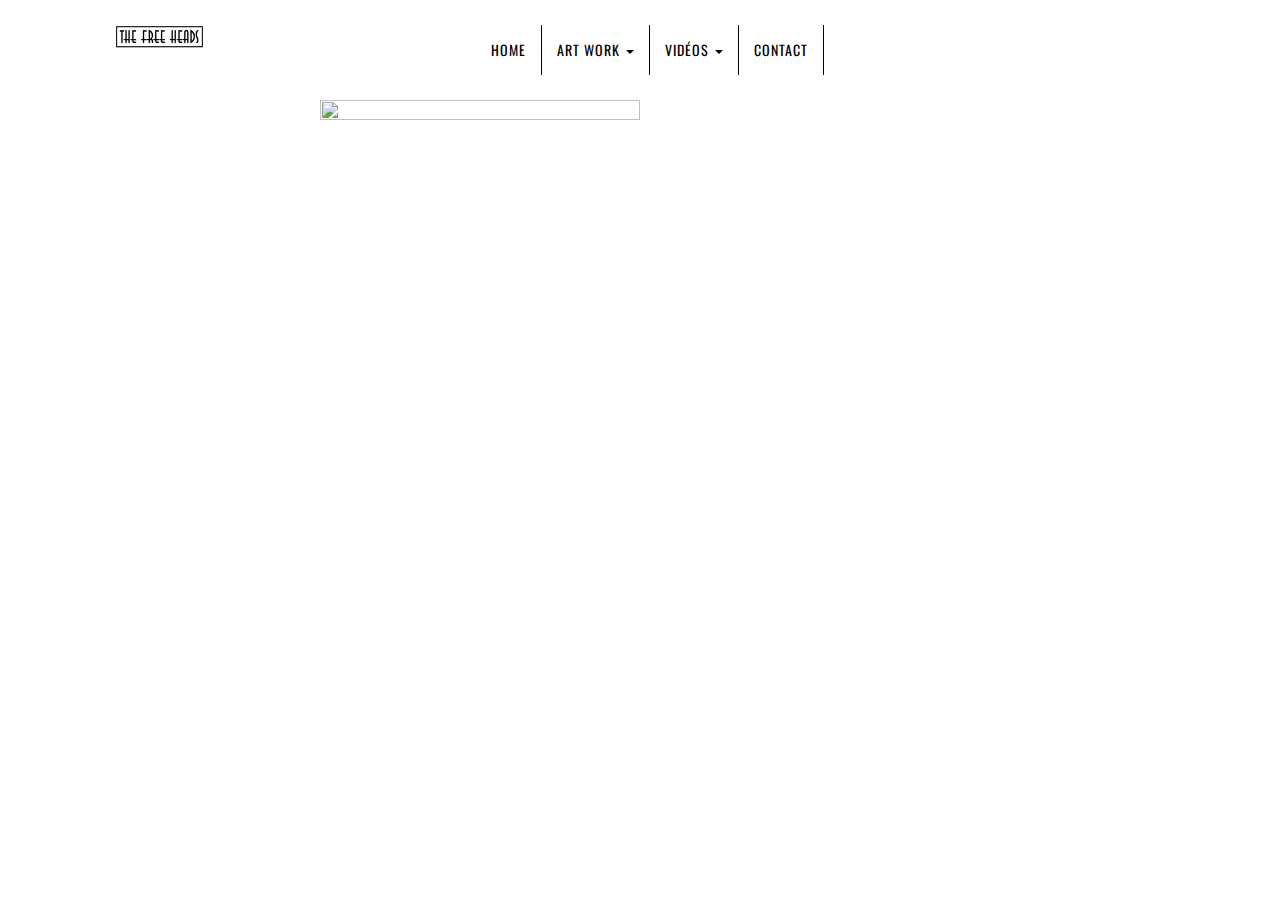
==== painting.html @ 8d07fea5 "add new header with eyes pulse" ====
<!doctype html>
<html class="no-js" lang="fr">

<head>
    <meta charset="utf-8">
    <meta http-equiv="x-ua-compatible" content="ie=edge">
    <title>The free heads</title>
    <meta name="description" content="Art et peintures">
    <meta name="viewport" content="width=device-width, initial-scale=1">

    <link rel="apple-touch-icon" href="apple-touch-icon.png">
    <!-- Place favicon.ico in the root directory -->
    <link rel="stylesheet" href="css/main.css">
    <link rel="stylesheet" href="css/normalize.css">
    <link rel="stylesheet" href="css/bootstrap.css">

    <script src="js/vendor/modernizr-2.8.3.min.js"></script>
    <script src="js/bootstrap.js"></script>


    <link href="css/bootstrap.min.css" rel="stylesheet">

    <!-- Custom CSS -->
    <link href="css/agency.css" rel="stylesheet">

    <!-- Custom Fonts -->
    <link href="font-awesome/css/font-awesome.min.css" rel="stylesheet" type="text/css">
    <link href='https://fonts.googleapis.com/css?family=Oswald' rel='stylesheet' type='text/css'>

</head>

<body>

<!--header -->

<!-- Navigation -->

<nav class="navbar navbar-default navbar-fixed-top">
    <div class="container">
        <!-- Brand and toggle get grouped for better mobile display -->
        <div class="navbar-header page-scroll">
            <button type="button" class="navbar-toggle" data-toggle="collapse" data-target="#bs-example-navbar-collapse-1">
                <span class="sr-only">Toggle navigation</span>
                <span class="icon-bar"></span>
                <span class="icon-bar"></span>
                <span class="icon-bar"></span>
            </button>
            <a class="page-scroll" href="#page-top">
                <img class="img-responsive" src="img/logos/TFEblack.png" alt="logo" />
            </a>
        </div>

        <!-- Collect the nav links, forms, and other content for toggling -->
        <div class="collapse navbar-collapse" id="bs-example-navbar-collapse-1">
            <ul class="nav navbar-nav navbar-justified">
                <li class="hidden">
                    <a href="#page-top"></a>
                </li>
                <li>
                    <a class="page-scroll trait" href="index.html">Home</a>
                </li>


                <li class="dropdown hidden-xs">
                    <a href="artwork.html" class="dropdown-toggle trait" data-toggle="dropdown" role="button" aria-haspopup="true" aria-expanded="false">Art work <span class="caret"></span></a>
                    <ul class="dropdown-menu">
                        <li><a href="digital">Digital Art</a></li>
                        <li><a href="paintings">Painting</a></li>
                        <li><a href="face">Face of the week</a></li>
                    </ul>
                </li>

                <li class="dropdown hidden-xs">
                    <a href="artwork.html" class="dropdown-toggle trait" data-toggle="dropdown" role="button" aria-haspopup="true" aria-expanded="false">Vidéos <span class="caret"></span></a>
                    <ul class="dropdown-menu">
                        <li><a href="digital">Présentation</a></li>
                        <li><a href="paintings">Painting</a></li>
                        <li><a href="face">Playlist</a></li>
                    </ul>
                </li>

                <!-- Navigation XS-->

                <li class="little-version hidden-sm hidden-md hidden-lg"><a class="page-scroll" href="contact.html">Art work</a>
                    <ul>
                        <li><a class="page-scroll" href="digital.html">Digital</a></li>
                        <li><a class="page-scroll" href="painting_galery.html">Painting</a></li>
                        <li><a class="page-scroll" href="face.html">Face of the week</a></li>
                    </ul>
                </li>

                <li class="little-version hidden-sm hidden-md hidden-lg"><a class="page-scroll" href="contact.html">Vidéos</a>
                    <ul>
                        <li><a class="page-scroll" href="présentation.html">Présentation</a></li>
                        <li><a class="page-scroll" href="painting.html">Painting</a></li>
                        <li><a class="page-scroll" href="playlist.html">Playlist</a></li>
                    </ul>
                </li>


                <li>
                    <a class="page-scroll trait" href="contact.html">Contact</a>
                </li>
            </ul>
        </div>

    </div>

</nav>


<!-- /Navigation ms xs-->


<!-- galery-->
<img id="img_01" src="small/image1.jpg" data-zoom-image="large/image1.jpg"/>

<div id="gal1">

<a href="#" data-image="small/image1.jpg" data-zoom-image="large/image1.jpg"> <img id="img_01" src="thumb/image1.jpg" /> </a>

<a href="#" data-image="small/image2.jpg" data-zoom-image="large/image2.jpg"> <img id="img_01" src="thumb/image2.jpg" /></a>

<a href="#" data-image="small/image3.jpg" data-zoom-image="large/image3.jpg"> <img id="img_01" src="thumb/image3.jpg" /> </a>

<a href="#" data-image="small/image4.jpg" data-zoom-image="large/image4.jpg"> <img id="img_01" src="thumb/image4.jpg" /></a> </div>





<script src="js/jquery.js"></script>
<!-- Bootstrap Core JavaScript -->
<script src="js/bootstrap.min.js"></script>

<!-- Plugin JavaScript -->
<script src="http://cdnjs.cloudflare.com/ajax/libs/jquery-easing/1.3/jquery.easing.min.js"></script>
<script src="js/classie.js"></script>
<script src="js/cbpAnimatedHeader.js"></script>

<!-- Contact Form JavaScript -->
<script src="js/jqBootstrapValidation.js"></script>
<script src="js/contact_me.js"></script>

<!-- Custom Theme JavaScript -->
<script src="js/agency.js"></script>
<script src="js/clean-blog.min.js"></script>

<script src="https://ajax.googleapis.com/ajax/libs/jquery/1.11.3/jquery.min.js"></script>
<script>
    window.jQuery || document.write('<script src="js/vendor/jquery-1.11.3.min.js"><\/script>')
</script>
<script src="js/plugins.js"></script>
<script src="js/main.js"></script>

</body>
</html>
---- css/main.css ----
/************NAV BAR**************/

.navbar-default {
    background-color: white !important;
}

.navbar-collapse a {
    border-right: 0!important;
}

.navbar-default .nav li a {
    color: black !important;
    font-family: 'Oswald', sans-serif, arial, sans-serif!important;
}

.navbar-default .nav li a:hover {
    color: #8e1e1d!important;
}

.little-version li {
    list-style: none!important;
}

header {
  position: relative;

  height: 100vh;
  width: 100%;
}
.heads, .yeux{
  position: absolute;

  margin-top: 10%;
  margin-left: 30%;
  height: 70%;
  width: 40%;

}



/************video**************/

#block {
    display: inline-block;
    float: none;
    width: 100%;
    height: 100vh;
}


/************news**************/
.new {
  width: 100%;
  height: 100vh;
}



#news{
   font-family: 'Oswald', sans-serif, arial, sans-serif!important;
   margin-left: 630px;
   margin-top: 2%;
   display:-moz-box;
   transition: 2s;
 }
#news.news {
  margin-top: 5%;
  margin-left: 0px;
}


.hidden{
     opacity:0;
}
.visible{
     opacity:1;
}

@keyframes slidein {
    from {
        margin-left: 100%;
        width: 300%;
    }
    to {
        margin-left: 0%;
        width: 100%;
    }
}


/**********animation tableau**************/
.tableau {
  margin-top: 5%%
}

img {
  margin-left: 25%;
  width: 50%;
  height: 50%;
}

/* Pulse Grow */
@-webkit-keyframes hvr-pulse-grow {
    to {
        -webkit-transform: scale(1.1);
        transform: scale(1.1);
    }
}
@keyframes hvr-pulse-grow {
    to {
        -webkit-transform: scale(1.1);
        transform: scale(1.1);
    }
}
.hvr-pulse-grow {
    vertical-align: middle;
    -webkit-transform: translateZ(0);
    transform: translateZ(0);
    box-shadow: 0 0 1px rgba(0, 0, 0, 0);
    -webkit-backface-visibility: hidden;
    backface-visibility: hidden;
    -moz-osx-font-smoothing: grayscale;
}
.hvr-pulse-grow:hover {
    /*-webkit-animation-name: hvr-pulse-grow;*/
    animation-name: hvr-pulse-grow;
    /*-webkit-animation-duration: 0.3s;*/
    animation-duration: 0.3s;
    /*-webkit-animation-timing-function: linear;*/
    animation-timing-function: linear;
    /*-webkit-animation-iteration-count: infinite;*/
    animation-iteration-count: infinite;
    /*-webkit-animation-direction: alternate;*/
    animation-direction: alternate;
}


/**********Footer**************/


/************media queries**************/

@media (min-width: 768px) {
    /**********navbar**************/
    .navbar-nav {
        margin-left: 20% !important;
    }
    a.trait {
        border-right: 1px solid black !important;
    }
    /**********animation néon news**************/
    .polling_message {
        color: white;
        float: left;
        margin-right: 2%;
    }
    .view_port {
        margin-top: 2%;
        background-color: black;
        height: 80px;
        width: 50%;
        overflow: hidden;
    }
    .cylon_eye {
        background-color: #8e1e1d;
        background-image: -webkit-linear-gradient( left, rgba( 0, 0, 0, 0.9) 25%, rgba( 0, 0, 0, 0.1) 50%, rgba( 0, 0, 0, 0.9) 75%);
        background-image: -moz-linear-gradient( left, rgba( 0, 0, 0, 0.9) 25%, rgba( 0, 0, 0, 0.1) 50%, rgba( 0, 0, 0, 0.9) 75%);
        background-image: -o-linear-gradient( left, rgba( 0, 0, 0, 0.9) 25%, rgba( 0, 0, 0, 0.1) 50%, rgba( 0, 0, 0, 0.9) 75%);
        background-image: linear-gradient(to right, rgba( 0, 0, 0, 0.9) 25%, rgba( 0, 0, 0, 0.1) 50%, rgba( 0, 0, 0, 0.9) 75%);
        color: white;
        height: 100%;
        width: 20%;
        -webkit-animation: 4s linear 0s infinite alternate move_eye;
        -moz-animation: 4s linear 0s infinite alternate move_eye;
        -o-animation: 4s linear 0s infinite alternate move_eye;
        animation: 4s linear 0s infinite alternate move_eye;
    }
    @-webkit-keyframes move_eye {
        from {
            margin-left: -20%;
        }
        to {
            margin-left: 100%;
        }
    }
    @-moz-keyframes move_eye {
        from {
            margin-left: -20%;
        }
        to {
            margin-left: 100%;
        }
    }
    @-o-keyframes move_eye {
        from {
            margin-left: -20%;
        }
        to {
            margin-left: 100%;
        }
    }
    @keyframes move_eye {
        from {
            margin-left: -20%;
        }
        to {
            margin-left: 100%;
        }
    }
    /**********animation néon news**************/

    /**********essai zoom**************/

/*set a border on the images to prevent shifting*/

 #gallery_01 img {
  border:2px solid white;
  } /*Change the colour*/
  .active img {
    border:2px solid #333 !important;
  }


}
---- css/agency.css ----
/*!
 * Start Bootstrap - Agency Bootstrap Theme (http://startbootstrap.com)
 * Code licensed under the Apache License v2.0.
 * For details, see http://www.apache.org/licenses/LICENSE-2.0.
 */

/*babla*/

body {
    overflow-x: hidden;
    font-family: "Roboto Slab","Helvetica Neue",Helvetica,Arial,sans-serif;
}

.text-muted {
    color: #777;
}

.text-primary {
    color: #be1c1c;
}

p {
    font-size: 14px;
    line-height: 1.75;
}

p.large {
    font-size: 16px;
}

a,
a:hover,
a:focus,
a:active,
a.active {
    outline: 0;
}

a {
    color: #8f8e8a;
}

a:hover,
a:focus,
a:active,
a.active {
    color: #f50a0a;
}

h1,
h2,
h3,
h4,
h5,
h6 {
    text-transform: uppercase;
    font-family: Montserrat,"Helvetica Neue",Helvetica,Arial,sans-serif;
    font-weight: 700;
}

.img-centered {
    margin: 0 auto;
}

.bg-light-gray {
    background-color: #f7f7f7;
}

.bg-darkest-gray {
    background-color: #222;
}

.btn-primary {
    border-color: #8e1e1d;
    text-transform: uppercase;
    font-family: Montserrat,"Helvetica Neue",Helvetica,Arial,sans-serif;
    font-weight: 700;
    color: #fff;
    background-color: #8e1e1d;
}

.btn-primary:hover,
.btn-primary:focus,
.btn-primary:active,
.btn-primary.active,
.open .dropdown-toggle.btn-primary {
    border-color: #8e1e1d;
    color: #fff;
    background-color: #fb0303;
}

.btn-primary:active,
.btn-primary.active,
.open .dropdown-toggle.btn-primary {
    background-image: none;
}

.btn-primary.disabled,
.btn-primary[disabled],
fieldset[disabled] .btn-primary,
.btn-primary.disabled:hover,
.btn-primary[disabled]:hover,
fieldset[disabled] .btn-primary:hover,
.btn-primary.disabled:focus,
.btn-primary[disabled]:focus,
fieldset[disabled] .btn-primary:focus,
.btn-primary.disabled:active,
.btn-primary[disabled]:active,
fieldset[disabled] .btn-primary:active,
.btn-primary.disabled.active,
.btn-primary[disabled].active,
fieldset[disabled] .btn-primary.active {
    border-color: #8e1e1d;
    background-color: #8e1e1d;
}

.btn-primary .badge {
    color: #8e1e1d;
    background-color: #fff;
}

.btn-xl {
    padding: 20px 40px;
    border-color: #8e1e1d;
    border-radius: 3px;
    text-transform: uppercase;
    font-family: Montserrat,"Helvetica Neue",Helvetica,Arial,sans-serif;
    font-size: 18px;
    font-weight: 700;
    color: #fff;
    background-color: #8e1e1d;
}

.btn-xl:hover,
.btn-xl:focus,
.btn-xl:active,
.btn-xl.active,
.open .dropdown-toggle.btn-xl {
    border-color: #8e1e1d;
    color: #fff;
    background-color: #8e1e1d;
}

.btn-xl:active,
.btn-xl.active,
.open .dropdown-toggle.btn-xl {
    background-image: none;
}

.btn-xl.disabled,
.btn-xl[disabled],
fieldset[disabled] .btn-xl,
.btn-xl.disabled:hover,
.btn-xl[disabled]:hover,
fieldset[disabled] .btn-xl:hover,
.btn-xl.disabled:focus,
.btn-xl[disabled]:focus,
fieldset[disabled] .btn-xl:focus,
.btn-xl.disabled:active,
.btn-xl[disabled]:active,
fieldset[disabled] .btn-xl:active,
.btn-xl.disabled.active,
.btn-xl[disabled].active,
fieldset[disabled] .btn-xl.active {
    border-color: #8e1e1d;
    background-color: #8e1e1d;
}

.btn-xl .badge {
    color: #8e1e1d;
    background-color: #fff;
}

.navbar-default {
    border-color: transparent;
    background-color: #222;
}

.navbar-default .navbar-brand {
    font-family: "Kaushan Script","Helvetica Neue",Helvetica,Arial,cursive;
    color: #8e1e1d;
}

.navbar-default .navbar-brand:hover,
.navbar-default .navbar-brand:focus,
.navbar-default .navbar-brand:active,
.navbar-default .navbar-brand.active {
    color: #4a0b0b;
}

.navbar-default .navbar-collapse {
    border-color: rgba(255,255,255,.02);
}

.navbar-default .navbar-toggle {
    border-color: #8e1e1d;
    background-color: #8e1e1d;
}

.navbar-default .navbar-toggle .icon-bar {
    background-color: #fff;
}

.navbar-default .navbar-toggle:hover,
.navbar-default .navbar-toggle:focus {
    background-color: #8e1e1d;
}

.navbar-default .nav li a {
    text-transform: uppercase;
    font-family: Montserrat,"Helvetica Neue",Helvetica,Arial,sans-serif;
    font-weight: 400;
    letter-spacing: 1px;
    color: #fff;
}

.navbar-default .nav li a:hover,
.navbar-default .nav li a:focus {
    outline: 0;
    color: #8e1e1d;
}

.navbar-default .navbar-nav>.active>a {
    border-radius: 0;
    color: #fff;
    background-color: #8e1e1d;
}

.navbar-default .navbar-nav>.active>a:hover,
.navbar-default .navbar-nav>.active>a:focus {
    color: #fff;
    background-color: #4a0b0b;
}

@media(min-width:768px) {
    .navbar-default {
        padding: 25px 0;
        border: 0;
        background-color: transparent;
        -webkit-transition: padding .3s;
        -moz-transition: padding .3s;
        transition: padding .3s;
    }

    .navbar-default .navbar-brand {
        font-size: 2em;
        -webkit-transition: all .3s;
        -moz-transition: all .3s;
        transition: all .3s;
    }

    .navbar-default .navbar-nav>.active>a {
        border-radius: 3px;
    }

    .navbar-default.navbar-shrink {
        padding: 10px 0;
        background-color: #222;
    }

    .navbar-default.navbar-shrink .navbar-brand {
        font-size: 1.5em;
    }
}

#carousel {
  width: 109%;
  margin-top: -5%;
  margin-left: -5%;
}

#header1 {
    text-align: center;
    color: #fff;
    background-attachment: scroll;
    background-image: url(../img/backgroundnoir.jpg);
    background-position: center center;
    background-repeat: none;
    -webkit-background-size: cover;
    -moz-background-size: cover;
    background-size: cover;
    -o-background-size: cover;
}

#header2 {

}

header .intro-text {
    padding-top: 100px;
    padding-bottom: 50px;
}

header .intro-text .intro-lead-in {
    margin-bottom: 25px;
    font-family: "Droid Serif","Helvetica Neue",Helvetica,Arial,sans-serif;
    font-size: 22px;
    font-style: italic;
    line-height: 22px;
}

header .intro-text .intro-heading {
    margin-bottom: 25px;
    text-transform: uppercase;
    font-family: Montserrat,"Helvetica Neue",Helvetica,Arial,sans-serif;
    font-size: 50px;
    font-weight: 700;
    line-height: 50px;
}

@media(min-width:768px) {
    header .intro-text {
        padding-top: 300px;
        padding-bottom: 200px;
    }

    header .intro-text .intro-lead-in {
        margin-bottom: 25px;
        font-family: "Droid Serif","Helvetica Neue",Helvetica,Arial,sans-serif;
        font-size: 40px;
        font-style: italic;
        line-height: 40px;
    }

    header .intro-text .intro-heading {
        margin-bottom: 50px;
        text-transform: uppercase;
        font-family: Montserrat,"Helvetica Neue",Helvetica,Arial,sans-serif;
        font-size: 75px;
        font-weight: 700;
        line-height: 75px;
    }
}

section {
    padding: 100px 0;
}

section h2.section-heading {
    margin-top: 0;
    margin-bottom: 15px;
    font-size: 40px;
}

section h3.section-subheading {
    margin-bottom: 75px;
    text-transform: none;
    font-family: "Droid Serif","Helvetica Neue",Helvetica,Arial,sans-serif;
    font-size: 16px;
    font-style: italic;
    font-weight: 400;
}

@media(min-width:768px) {
    section {
        padding: 150px 0;
    }
}

/* damien carousel*/
#slide {
    height: 500px;
    width: 100%;
}
/* damien carousel*/

.service-heading {
    margin: 15px 0;
    text-transform: none;
}

#portfolio .portfolio-item {
    right: 0;
    margin: 0 0 15px;
}

#portfolio .portfolio-item .portfolio-link {
    display: block;
    position: relative;
    margin: 0 auto;
    max-width: 400px;
}

#portfolio .portfolio-item .portfolio-link .portfolio-hover {
    position: absolute;
    width: 100%;
    height: 100%;
    opacity: 0;
    background: rgba(254,209,54,.9);
    -webkit-transition: all ease .5s;
    -moz-transition: all ease .5s;
    transition: all ease .5s;
}

#portfolio .portfolio-item .portfolio-link .portfolio-hover:hover {
    opacity: 1;
}

#portfolio .portfolio-item .portfolio-link .portfolio-hover .portfolio-hover-content {
    position: absolute;
    top: 50%;
    width: 100%;
    height: 20px;
    margin-top: -12px;
    text-align: center;
    font-size: 20px;
    color: #fff;
}

#portfolio .portfolio-item .portfolio-link .portfolio-hover .portfolio-hover-content i {
    margin-top: -12px;
}

#portfolio .portfolio-item .portfolio-link .portfolio-hover .portfolio-hover-content h3,
#portfolio .portfolio-item .portfolio-link .portfolio-hover .portfolio-hover-content h4 {
    margin: 0;
}

#portfolio .portfolio-item .portfolio-caption {
    margin: 0 auto;
    padding: 25px;
    max-width: 400px;
    text-align: center;
    background-color: #fff;
}

#portfolio .portfolio-item .portfolio-caption h4 {
    margin: 0;
    text-transform: none;
}

#portfolio .portfolio-item .portfolio-caption p {
    margin: 0;
    font-family: "Droid Serif","Helvetica Neue",Helvetica,Arial,sans-serif;
    font-size: 16px;
    font-style: italic;
}

#portfolio * {
    z-index: 2;
}

@media(min-width:767px) {
    #portfolio .portfolio-item {
        margin: 0 0 30px;
    }
}

.timeline {
    position: relative;
    padding: 0;
    list-style: none;
}

.timeline:before {
    content: "";
    position: absolute;
    top: 0;
    bottom: 0;
    left: 40px;
    width: 2px;
    margin-left: -1.5px;
    background-color: #f1f1f1;
}

.timeline>li {
    position: relative;
    margin-bottom: 50px;
    min-height: 50px;
}

.timeline>li:before,
.timeline>li:after {
    content: " ";
    display: table;
}

.timeline>li:after {
    clear: both;
}

.timeline>li .timeline-panel {
    float: right;
    position: relative;
    width: 100%;
    padding: 0 20px 0 100px;
    text-align: left;
}

.timeline>li .timeline-panel:before {
    right: auto;
    left: -15px;
    border-right-width: 15px;
    border-left-width: 0;
}

.timeline>li .timeline-panel:after {
    right: auto;
    left: -14px;
    border-right-width: 14px;
    border-left-width: 0;
}

.timeline>li .timeline-image {
    z-index: 100;
    position: absolute;
    left: 0;
    width: 80px;
    height: 80px;
    margin-left: 0;
    border: 7px solid #f1f1f1;
    border-radius: 100%;
    text-align: center;
    color: #fff;
    background-color: #8e1e1d;
}

.timeline>li .timeline-image h4 {
    margin-top: 12px;
    font-size: 10px;
    line-height: 14px;
}

.timeline>li.timeline-inverted>.timeline-panel {
    float: right;
    padding: 0 20px 0 100px;
    text-align: left;
}

.timeline>li.timeline-inverted>.timeline-panel:before {
    right: auto;
    left: -15px;
    border-right-width: 15px;
    border-left-width: 0;
}

.timeline>li.timeline-inverted>.timeline-panel:after {
    right: auto;
    left: -14px;
    border-right-width: 14px;
    border-left-width: 0;
}

.timeline>li:last-child {
    margin-bottom: 0;
}

.timeline .timeline-heading h4 {
    margin-top: 0;
    color: inherit;
}

.timeline .timeline-heading h4.subheading {
    text-transform: none;
}

.timeline .timeline-body>p,
.timeline .timeline-body>ul {
    margin-bottom: 0;
}

@media(min-width:768px) {
    .timeline:before {
        left: 50%;
    }

    .timeline>li {
        margin-bottom: 100px;
        min-height: 100px;
    }

    .timeline>li .timeline-panel {
        float: left;
        width: 41%;
        padding: 0 20px 20px 30px;
        text-align: right;
    }

    .timeline>li .timeline-image {
        left: 50%;
        width: 100px;
        height: 100px;
        margin-left: -50px;
    }

    .timeline>li .timeline-image h4 {
        margin-top: 16px;
        font-size: 13px;
        line-height: 18px;
    }

    .timeline>li.timeline-inverted>.timeline-panel {
        float: right;
        padding: 0 30px 20px 20px;
        text-align: left;
    }
}

@media(min-width:992px) {
    .timeline>li {
        min-height: 150px;
    }

    .timeline>li .timeline-panel {
        padding: 0 20px 20px;
    }

    .timeline>li .timeline-image {
        width: 150px;
        height: 150px;
        margin-left: -75px;
    }

    .timeline>li .timeline-image h4 {
        margin-top: 30px;
        font-size: 18px;
        line-height: 26px;
    }

    .timeline>li.timeline-inverted>.timeline-panel {
        padding: 0 20px 20px;
    }
}

@media(min-width:1200px) {
    .timeline>li {
        min-height: 170px;
    }

    .timeline>li .timeline-panel {
        padding: 0 20px 20px 100px;
    }

    .timeline>li .timeline-image {
        width: 170px;
        height: 170px;
        margin-left: -85px;
    }

    .timeline>li .timeline-image h4 {
        margin-top: 40px;
    }

    .timeline>li.timeline-inverted>.timeline-panel {
        padding: 0 100px 20px 20px;
    }
}

.team-member {
    margin-bottom: 50px;
    text-align: center;
}

.team-member img {
    margin: 0 auto;
    border: 7px solid #fff;
}

.team-member h4 {
    margin-top: 25px;
    margin-bottom: 0;
    text-transform: none;
}

.team-member p {
    margin-top: 0;
}

aside.clients img {
    margin: 50px auto;
}

section#contact {
    background-color: #222;
    background-image: url(../img/fond-tetes.jpg);
    background-position: center;
    background-repeat: no-repeat;
}

section#contact .section-heading {
    color: #fff;
}

section#contact .form-group {
    margin-bottom: 25px;
}

section#contact .form-group input,
section#contact .form-group textarea {
    padding: 20px;
}

section#contact .form-group input.form-control {
    height: auto;
}

section#contact .form-group textarea.form-control {
    height: 236px;
}

section#contact .form-control:focus {
    border-color: #8e1e1d;
    box-shadow: none;
}

section#contact::-webkit-input-placeholder {
    text-transform: uppercase;
    font-family: Montserrat,"Helvetica Neue",Helvetica,Arial,sans-serif;
    font-weight: 700;
    color: #bbb;
}

section#contact:-moz-placeholder {
    text-transform: uppercase;
    font-family: Montserrat,"Helvetica Neue",Helvetica,Arial,sans-serif;
    font-weight: 700;
    color: #bbb;
}

section#contact::-moz-placeholder {
    text-transform: uppercase;
    font-family: Montserrat,"Helvetica Neue",Helvetica,Arial,sans-serif;
    font-weight: 700;
    color: #bbb;
}

section#contact:-ms-input-placeholder {
    text-transform: uppercase;
    font-family: Montserrat,"Helvetica Neue",Helvetica,Arial,sans-serif;
    font-weight: 700;
    color: #bbb;
}

section#contact .text-danger {
    color: #e74c3c;
}

footer {
    padding: 25px 0;
    text-align: center;
}

footer span.copyright {
    text-transform: uppercase;
    text-transform: none;
    font-family: Montserrat,"Helvetica Neue",Helvetica,Arial,sans-serif;
    line-height: 40px;
}

footer ul.quicklinks {
    margin-bottom: 0;
    text-transform: uppercase;
    text-transform: none;
    font-family: Montserrat,"Helvetica Neue",Helvetica,Arial,sans-serif;
    line-height: 40px;
}

ul.social-buttons {
    margin-bottom: 0;
}

ul.social-buttons li a {
    display: block;
    width: 40px;
    height: 40px;
    border-radius: 100%;
    font-size: 20px;
    line-height: 40px;
    outline: 0;
    color: #fff;
    background-color: #222;
    -webkit-transition: all .3s;
    -moz-transition: all .3s;
    transition: all .3s;
}

ul.social-buttons li a:hover,
ul.social-buttons li a:focus,
ul.social-buttons li a:active {
    background-color: #8e1e1d;
}

.btn:focus,
.btn:active,
.btn.active,
.btn:active:focus {
    outline: 0;
}

.portfolio-modal .modal-content {
    padding: 100px 0;
    min-height: 100%;
    border: 0;
    border-radius: 0;
    text-align: center;
    background-clip: border-box;
    -webkit-box-shadow: none;
    box-shadow: none;
}

.portfolio-modal .modal-content h2 {
    margin-bottom: 15px;
    font-size: 3em;
}

.portfolio-modal .modal-content p {
    margin-bottom: 30px;
}

.portfolio-modal .modal-content p.item-intro {
    margin: 20px 0 30px;
    font-family: "Droid Serif","Helvetica Neue",Helvetica,Arial,sans-serif;
    font-size: 16px;
    font-style: italic;
}

.portfolio-modal .modal-content ul.list-inline {
    margin-top: 0;
    margin-bottom: 30px;
}

.portfolio-modal .modal-content img {
    margin-bottom: 30px;
}

.portfolio-modal .close-modal {
    position: absolute;
    top: 25px;
    right: 25px;
    width: 75px;
    height: 75px;
    background-color: transparent;
    cursor: pointer;
}

.portfolio-modal .close-modal:hover {
    opacity: .3;
}

.portfolio-modal .close-modal .lr {
    z-index: 1051;
    width: 1px;
    height: 75px;
    margin-left: 35px;
    background-color: #222;
    -webkit-transform: rotate(45deg);
    -ms-transform: rotate(45deg);
    transform: rotate(45deg);
}

.portfolio-modal .close-modal .lr .rl {
    z-index: 1052;
    width: 1px;
    height: 75px;
    background-color: #222;
    -webkit-transform: rotate(90deg);
    -ms-transform: rotate(90deg);
    transform: rotate(90deg);
}

.portfolio-modal .modal-backdrop {
    display: none;
    opacity: 0;
}

::-moz-selection {
    text-shadow: none;
    background: #8e1e1d;
}

::selection {
    text-shadow: none;
    background: #8e1e1d;
}

img::selection {
    background: 0 0;
}

img::-moz-selection {
    background: 0 0;
}

body {
<<<<<<< HEAD
    webkit-tap-highlight-color: #fed136;
=======
    webkit-tap-highlight-color: #8e1e1d;
>>>>>>> jade
}
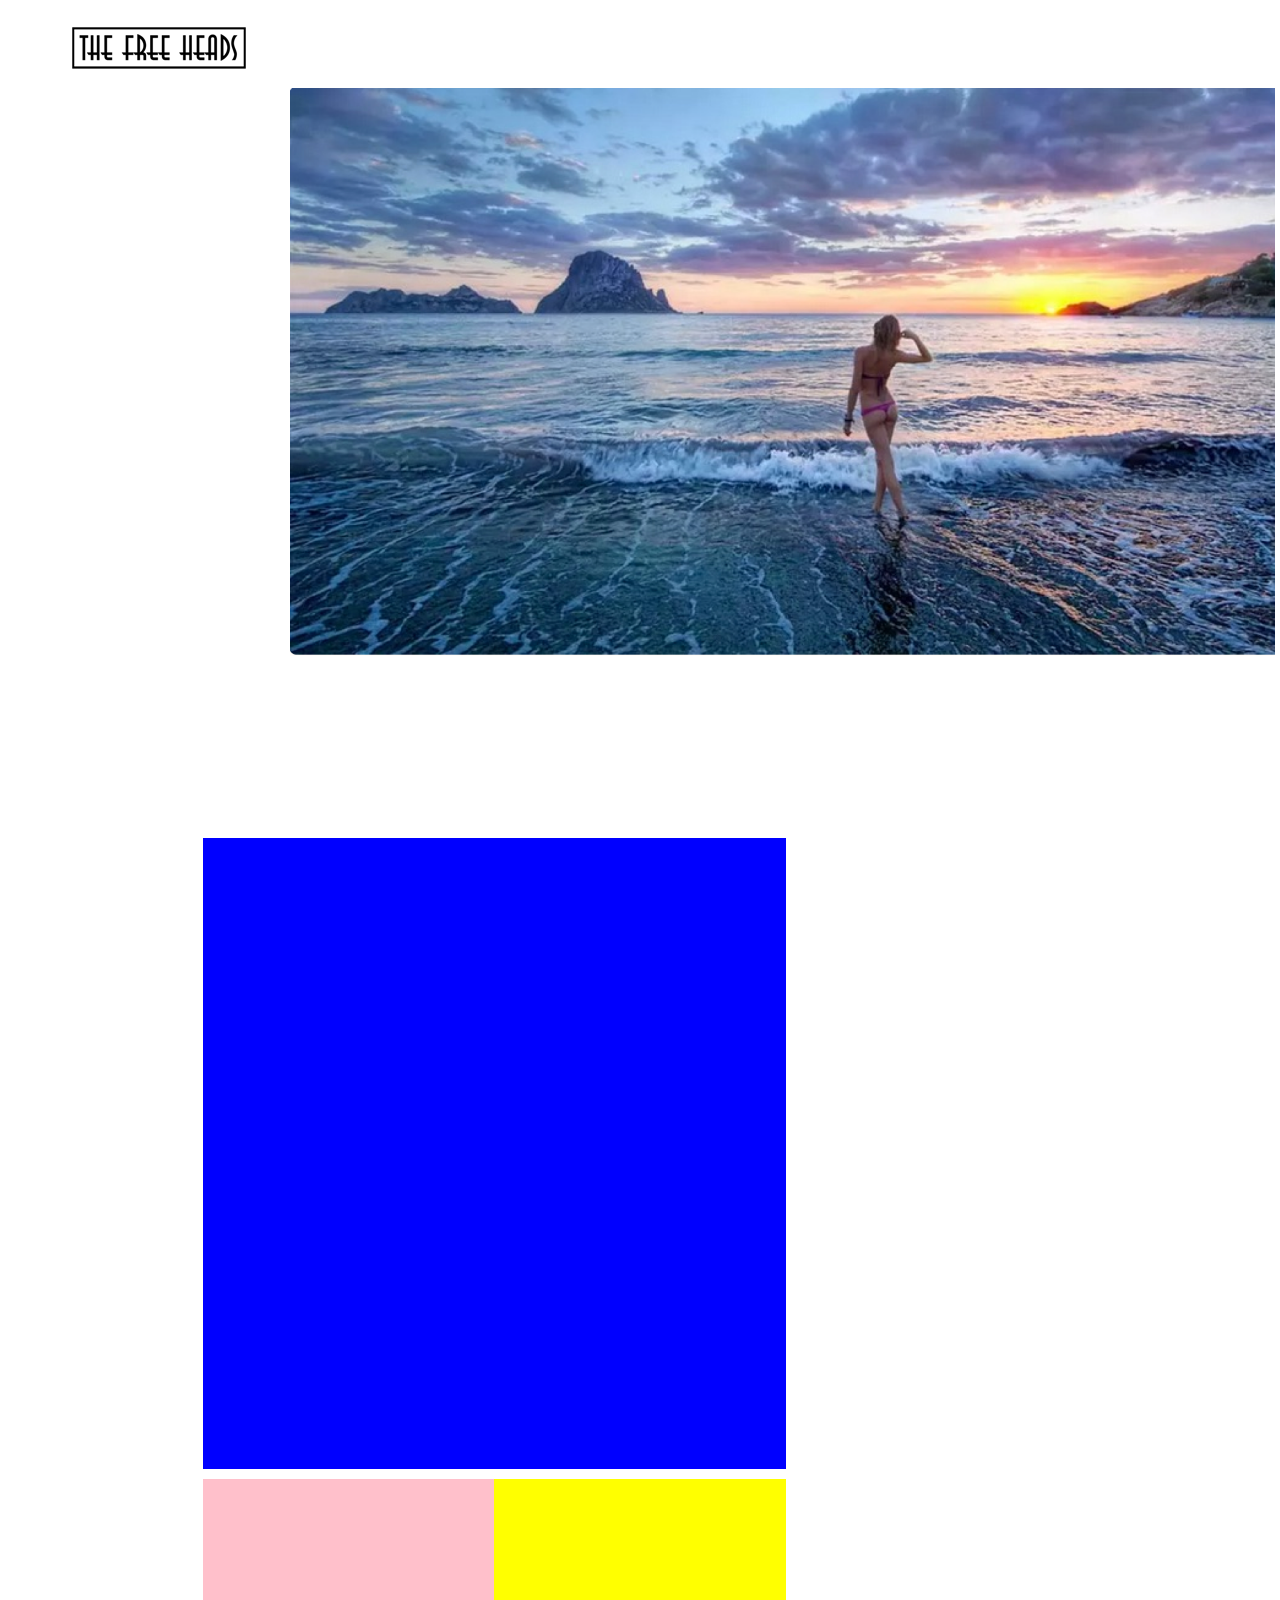
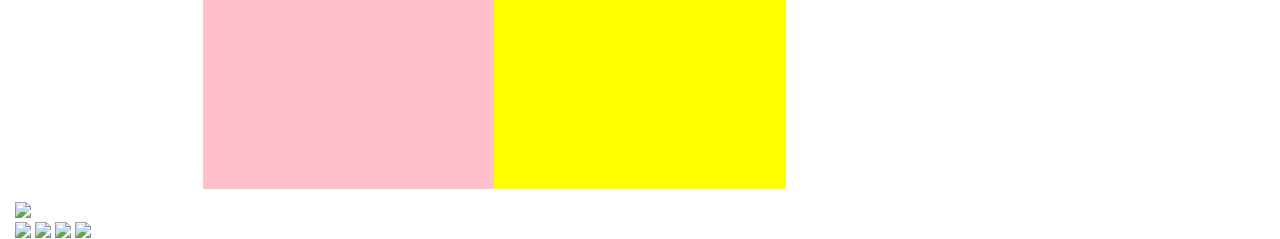
==== commit a1542f12: "add bounce effect to freeheads logo on index. Slider on painting and bigin a gried for potfolio" ====
--- a/painting.html
+++ b/painting.html
@@ -10,7 +10,8 @@
 
     <link rel="apple-touch-icon" href="apple-touch-icon.png">
     <!-- Place favicon.ico in the root directory -->
-    <link rel="stylesheet" href="css/main.css">
+    <!-- <link rel="stylesheet" href="css/main.css"> -->
+    <link rel="stylesheet" href="css/painting.css">
     <link rel="stylesheet" href="css/normalize.css">
     <link rel="stylesheet" href="css/bootstrap.css">
 
@@ -111,8 +112,52 @@
 
 <!-- /Navigation ms xs-->
 
-
-<!-- galery-->
+<!-- slider-->
+<div class="container-fluid">
+
+<div class="row">
+<div id="slider" class= "col-sm-offset-1  col-sm-9
+col-md-offset-1  col-md-9 col-lg-offset-1  col-lg-9">
+  <figure>
+    <img src="img/portfolio/1.jpg" alt>
+    <img src="img/portfolio/2.jpg" alt>
+    <img src="img/portfolio/1.jpg" alt>
+    <img src="img/portfolio/2.jpg" alt>
+    <img src="img/portfolio/1.jpg" alt>
+  </figure>
+</div>
+</div>
+
+
+
+
+  <!-- Projects Row -->
+  <div id=galery>
+<div class="row">
+    <div class="
+      col-md-8 portfolio-item img1">
+        <!-- <a href="#">
+            <img class="img-responsive" src="img/portfolio/s" alt="">
+        </a> -->
+    </div>
+    <div class="col-md-4 portfolio-item img2 ">
+        <!-- <a href="#">
+            <img class="img-responsive" src="img/portfolio/guitare-small.jpg" alt="">
+        </a>
+    </div> -->
+
+
+</div>
+<div class="col-md-4 portfolio-item img3">
+    <!-- <a href="#">
+        <img class="img-responsive" src="img/portfolio/pingoo_small.jpg" alt="">
+    </a> -->
+</div>
+</div>
+
+
+
+
 <img id="img_01" src="small/image1.jpg" data-zoom-image="large/image1.jpg"/>
 
 <div id="gal1">
--- a/css/main.css
+++ b/css/main.css
@@ -21,15 +21,20 @@
     list-style: none!important;
 }
 
+.navbar-default {
+  padding-top: 3%!important;
+  padding-bottom: 2px!important;
+
+}
+
 header {
   position: relative;
-
   height: 100vh;
   width: 100%;
 }
+
 .heads, .yeux{
   position: absolute;
-
   margin-top: 10%;
   margin-left: 30%;
   height: 70%;
@@ -37,7 +42,54 @@
 
 }
 
-
+/************bounce**************/
+
+
+.bounce{
+  width: 100%;
+  position: absolute;
+  top: calc(65% - 20%);
+  left: 0;
+  overflow: visible;
+  text-align: center;
+}
+#tigre{
+  display: block;
+
+  margin: 0 auto 5%;
+  border: 0;
+
+
+}
+
+ #tigre{
+  opacity: 0;
+  animation-name: bounceIn;
+  animation-duration: 450ms;
+  animation-timing-function: linear;
+  animation-fill-mode: forwards;
+}
+#tigre{animation-delay: 2s;}
+
+
+@keyframes bounceIn{
+  0%{
+    opacity: 0;
+    transform: scale(0.3) translate3d(0,0,0);
+  }
+  50%{
+    opacity: 0.9;
+    transform: scale(1.1);
+  }
+  80%{
+    opacity: 1;
+    transform: scale(0.89);
+  }
+  100%{
+    opacity: 1;
+    transform: scale(1) translate3d(0,0,0);
+  }
+}
 
 /************video**************/
 
@@ -57,16 +109,24 @@
 
 
 
+
+.baleine {
+  height: 300px;
+  width: 600px;
+}
 #news{
    font-family: 'Oswald', sans-serif, arial, sans-serif!important;
-   margin-left: 630px;
+   margin-left: 1000px;
    margin-top: 2%;
    display:-moz-box;
-   transition: 2s;
+   transition: 8s;
+
+
  }
+
 #news.news {
   margin-top: 5%;
-  margin-left: 0px;
+  margin-left: 20px;
 }
 
 
--- a/css/painting.css
+++ b/css/painting.css
@@ -0,0 +1,91 @@
+
+  /*slider 2*********************************************/
+
+
+
+div#slider {
+  width: 1000px;
+  height: 750px;
+
+  margin-top: 10%;
+}
+
+
+
+div#slider figure {
+  position: relative;
+  width: 5000px;
+  margin: 0;
+  padding: 0;
+  font-size: 0;
+  text-align: left;
+}
+
+div#slider figure img {
+   width: 20%; height: auto; float: left;
+ }
+
+   div#slider {
+     width: 1000px;
+     height: 750px; overflow: hidden
+   }
+
+     @keyframes slidy {
+       0% { left: 0%; }
+       20% { left: 0%; }
+       25% { left: -1000px; }
+       45% { left: -1000px; }
+       50% { left: -2000px; }
+       70% { left: -2000px; }
+       75% { left: -3000px; }
+       95% { left: -3000px; }
+       100% { left: -4000px; }
+     }
+
+     div#slider figure {
+       position: relative;
+       width: 5000px;
+       margin: 0;
+       padding: 0;
+       font-size: 0;
+       left: 0;
+       text-align: left;
+       animation: 30s slidy infinite;
+     }
+
+
+.row
+{
+width: 70%;
+margin-left: 15%!important;
+margin-right: 15%!important;
+}
+.img1 {
+  background-color: blue;
+  height: 631px;
+  margin-right: 5px;
+
+
+
+
+
+}
+
+.img2 {
+  background-color: pink;
+  height: 310px;
+
+
+
+}
+
+.img3 {
+  background-color: yellow;
+  height: 310px;
+
+
+}
+.portfolio-item {
+    margin-bottom: 10px;
+
+}
